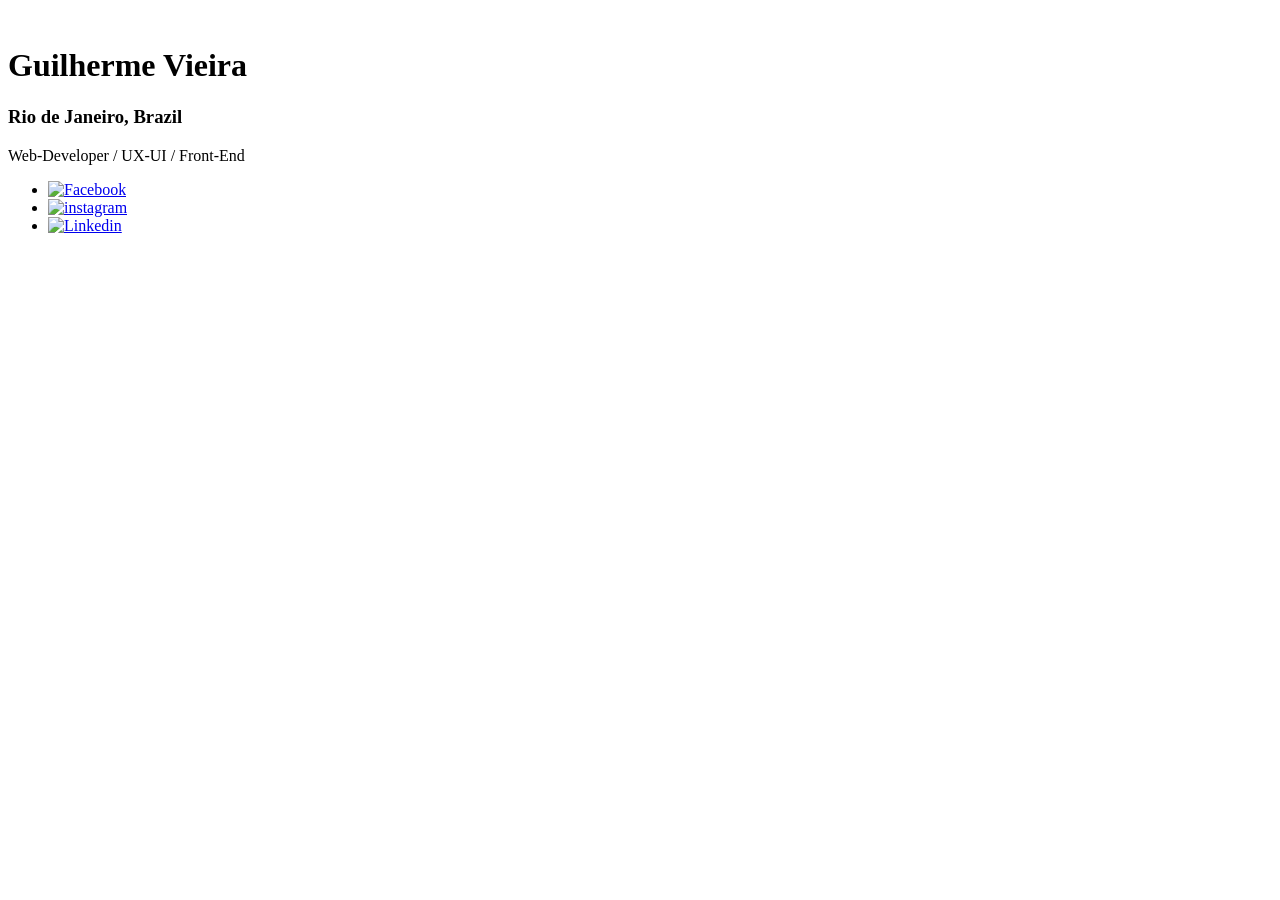
==== Portifolio.html @ e64be488 "primeiro commit" ====
<!DOCTYPE html>
<html lang="en">
<head>
    <meta charset="UTF-8">
    <meta http-equiv="X-UA-Compatible" content="IE=edge">
    <meta name="viewport" content="width=device-width, initial-scale=1.0">
    <link rel="stylesheet" href="CSS/style.css">
    <link rel="preconnect" href="https://fonts.googleapis.com">
    <link rel="preconnect" href="https://fonts.gstatic.com" crossorigin>
    <link href="https://fonts.googleapis.com/css2?family=Raleway:wght@200&family=Source+Code+Pro:wght@300&display=swap" rel="stylesheet"> 
        <title> Meu portifolio</title>
</head>
<body>
    <div class="box">
        <img class="profile-pic" src="img/Perfil.jpg" alt="">
        <h1 class="title">Guilherme Vieira</h1>
        <h3>Rio de Janeiro, Brazil</h3>
        <p> Web-Developer / UX-UI / Front-End </p>
        <ul class="redes-sociais">
            <li><a href="https://www.facebook.com/profile.php?id=100016791619465"><img src="img/facebook.svg" alt="Facebook"></a></li>
            <li><a href="https://www.instagram.com/flxcko7/"><img src="img/instagram.svg" alt="instagram"></a></li>
            <li><a href="https://www.linkedin.com/in/guilherme-vieira-a7357420a/"><img src="img/Linkedin.svg" alt="Linkedin"></a></li>
        </ul>
    
    </div>
</body>
</html>
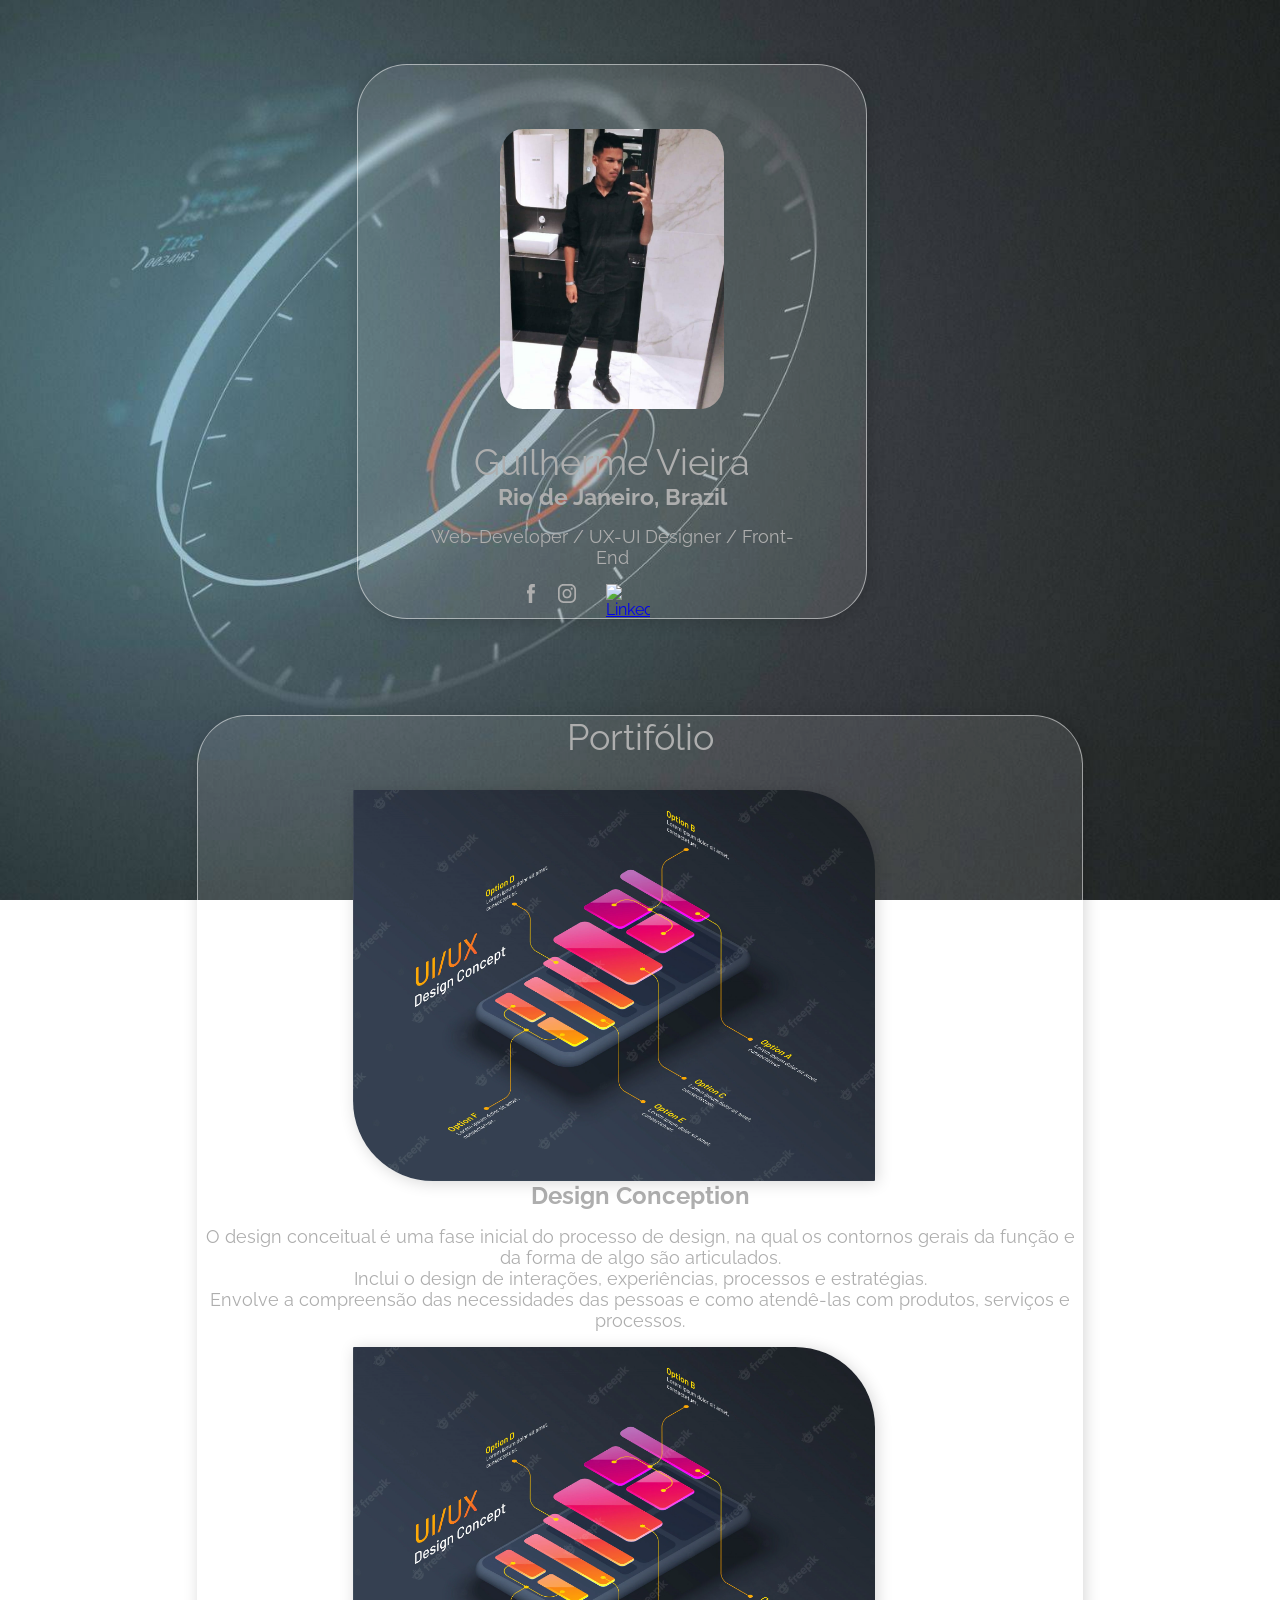
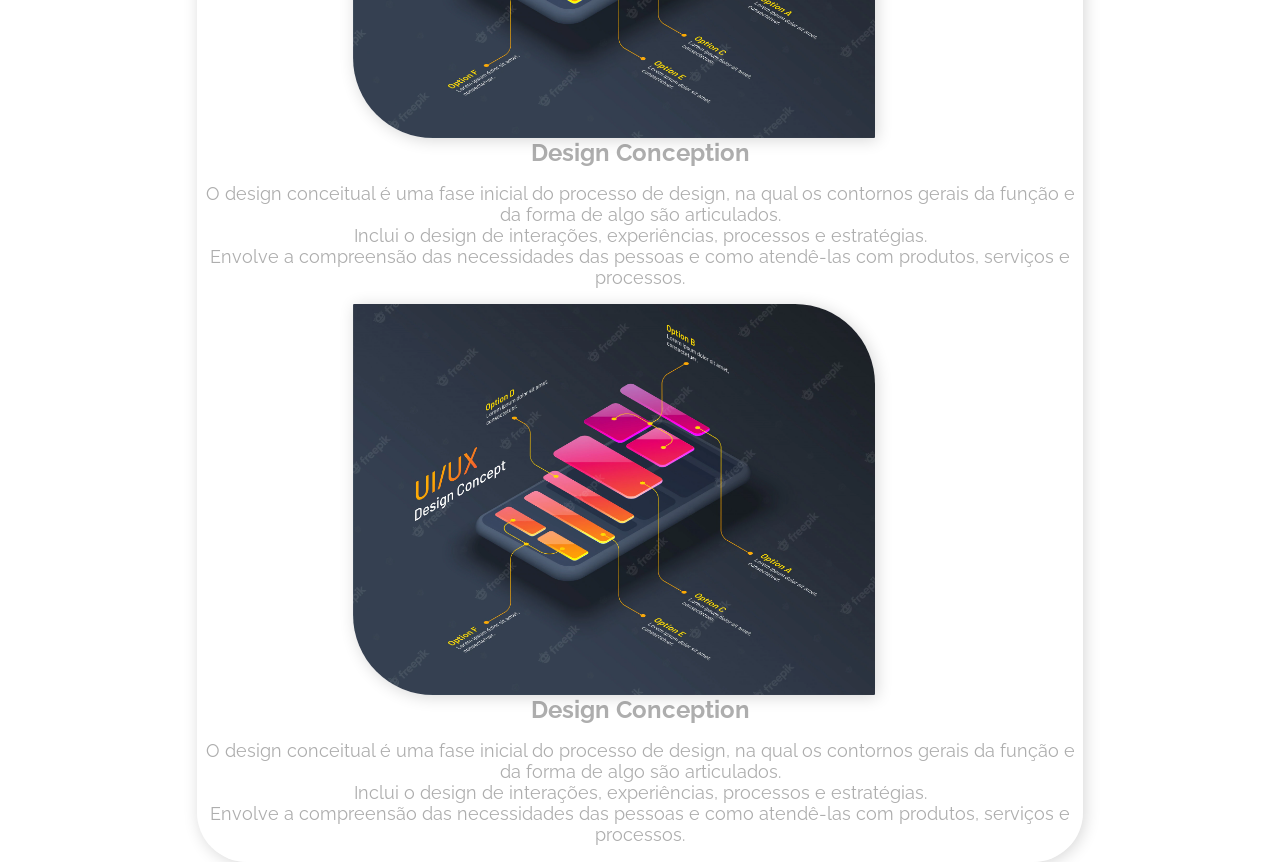
==== commit 49f75dd7: "add Portifolio" ====
--- a/Portifolio.html
+++ b/Portifolio.html
@@ -11,17 +11,37 @@
         <title> Meu portifolio</title>
 </head>
 <body>
-    <div class="box">
+    <div class=" profile box">
         <img class="profile-pic" src="img/Perfil.jpg" alt="">
         <h1 class="title">Guilherme Vieira</h1>
         <h3>Rio de Janeiro, Brazil</h3>
-        <p> Web-Developer / UX-UI / Front-End </p>
+        <p> Web-Developer / UX-UI Designer / Front-End </p>
         <ul class="redes-sociais">
-            <li><a href="https://www.facebook.com/profile.php?id=100016791619465"><img src="img/facebook.svg" alt="Facebook"></a></li>
-            <li><a href="https://www.instagram.com/flxcko7/"><img src="img/instagram.svg" alt="instagram"></a></li>
-            <li><a href="https://www.linkedin.com/in/guilherme-vieira-a7357420a/"><img src="img/Linkedin.svg" alt="Linkedin"></a></li>
+            <li><a  href="https://www.facebook.com/profile.php?id=100016791619465"><img src="img/facebook.svg" alt="Facebook"></a></li>
+            <li><a  href="https://www.instagram.com/flxcko7/"><img src="img/instagram.svg" alt="instagram"></a></li>
+            <li><a  href="https://www.linkedin.com/in/guilherme-vieira-a7357420a/"><img src="img/Linkedin.svg" alt="Linkedin"></a></li>
         </ul>
     
     </div>
+    <div class="Portifolio">
+        <h1 class="title">Portifólio</h1>
+            <ul>
+                <li>
+                    <img src="img/UX.JPG" alt="UX-UI">
+                    <h2>Design Conception</h2>
+                    <p>O design conceitual é uma fase inicial do processo de design, na qual os contornos gerais da função e da forma de algo são articulados. <br> Inclui o design de interações, experiências, processos e estratégias.<br> Envolve a compreensão das necessidades das pessoas e como atendê-las com produtos, serviços e processos.</p>
+                </li>
+                <li>
+                    <img src="img/UX.JPG" alt="UX-UI">
+                    <h2>Design Conception</h2>
+                    <p>O design conceitual é uma fase inicial do processo de design, na qual os contornos gerais da função e da forma de algo são articulados. <br> Inclui o design de interações, experiências, processos e estratégias.<br> Envolve a compreensão das necessidades das pessoas e como atendê-las com produtos, serviços e processos.</p>
+                </li>
+                <li>
+                    <img src="img/UX.JPG" alt="UX-UI">
+                    <h2>Design Conception</h2>
+                    <p>O design conceitual é uma fase inicial do processo de design, na qual os contornos gerais da função e da forma de algo são articulados. <br> Inclui o design de interações, experiências, processos e estratégias.<br> Envolve a compreensão das necessidades das pessoas e como atendê-las com produtos, serviços e processos.</p>
+                </li>
+            </ul>
+    </div>
 </body>
 </html>
--- a/CSS/style.css
+++ b/CSS/style.css
@@ -0,0 +1,107 @@
+@import url('https://fonts.googleapis.com/css2?family=Raleway:wght@200&family=Source+Code+Pro:wght@300&display=swap');
+
+*{
+    margin: 0;
+    padding: 0;
+    font-family: 'Raleway', sans-serif;
+}
+
+img {
+    display: block;
+    max-width: 59%;
+}
+
+li {
+    list-style: none;
+}
+
+body {
+    background: url(../img/background.jpg) no-repeat top center;
+    background-attachment: fixed;
+    background-size: cover;
+    display: grid;
+    align-items: center;
+    justify-content: center;  
+    height: 100vh;
+    color: #aeaeae;
+}
+.title {
+    font-size: 36px;
+    font-weight: normal;
+  }
+
+.box {
+    padding: 4rem;
+    background: rgba(255, 255, 255, 0.10);
+    box-shadow: 2px 2px 16px rgba(0, 0, 0, 0.16);
+    border-radius: 50px;
+    border: 1px solid rgba(255, 255, 255, 0.50);
+    text-align: center;
+    margin-top: 6rem;
+    margin-left: 160px;
+    justify-items: center;
+    width: 380px;
+    height: 425px;
+}
+
+.profile {
+    margin-top: 4rem;
+}
+
+.profile-pic {
+    border-radius: 10%;
+    margin: 0 auto 2rem auto;
+  }
+  
+
+h3 {
+    font-size: 23px;
+}
+
+p {
+    font-size: 18px;
+    margin-top: 1rem;
+    margin-bottom: 1rem;
+}
+
+.redes-sociais {
+    display: flex;
+    justify-content: center;
+    
+  }
+
+
+.redes-sociais li {
+    margin-right: 1rem
+
+}
+
+.Portifolio {
+    max-width: 886px;
+    box-sizing: border-box;
+    margin-top: 6rem;
+    background: rgba(255, 255, 255, 0.10);
+    box-shadow: 2px 2px 16px rgba(0, 0, 0, 0.16);
+    border-radius: 50px;
+    border: 1px solid rgba(255, 255, 255, 0.50);
+    text-align: center;
+}
+
+.Portifolio ul {
+    margin-top: 2rem;
+}
+
+.Portifolio li {
+    display: grid;
+    grid-template-columns: auto;
+    text-align: center;
+}
+
+.Portifolio li img {
+    position: relative;
+    left: 155px;
+    background: rgba(255, 255, 255, 0.10);
+    box-shadow: 2px 2px 16px rgba(0, 0, 0, 0.16);
+    border-radius: 1px 80px;
+    border: none;
+}
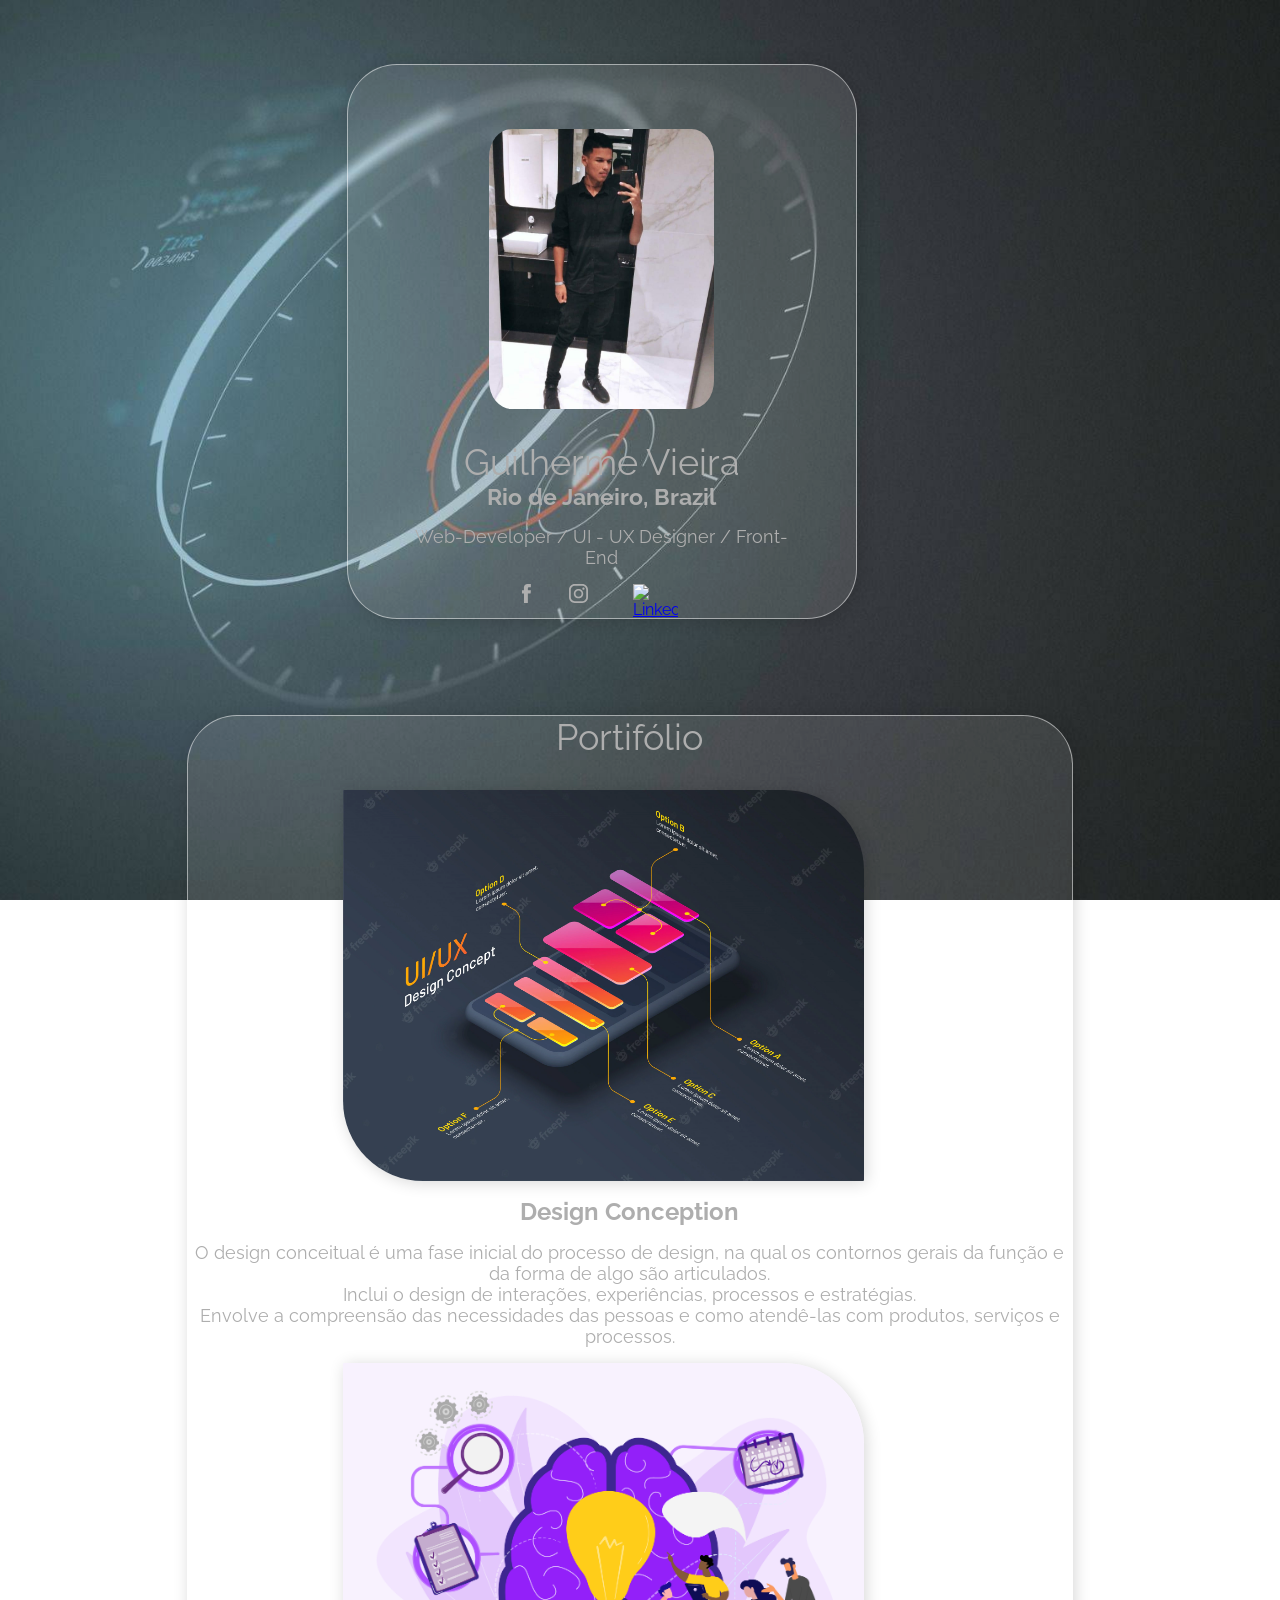
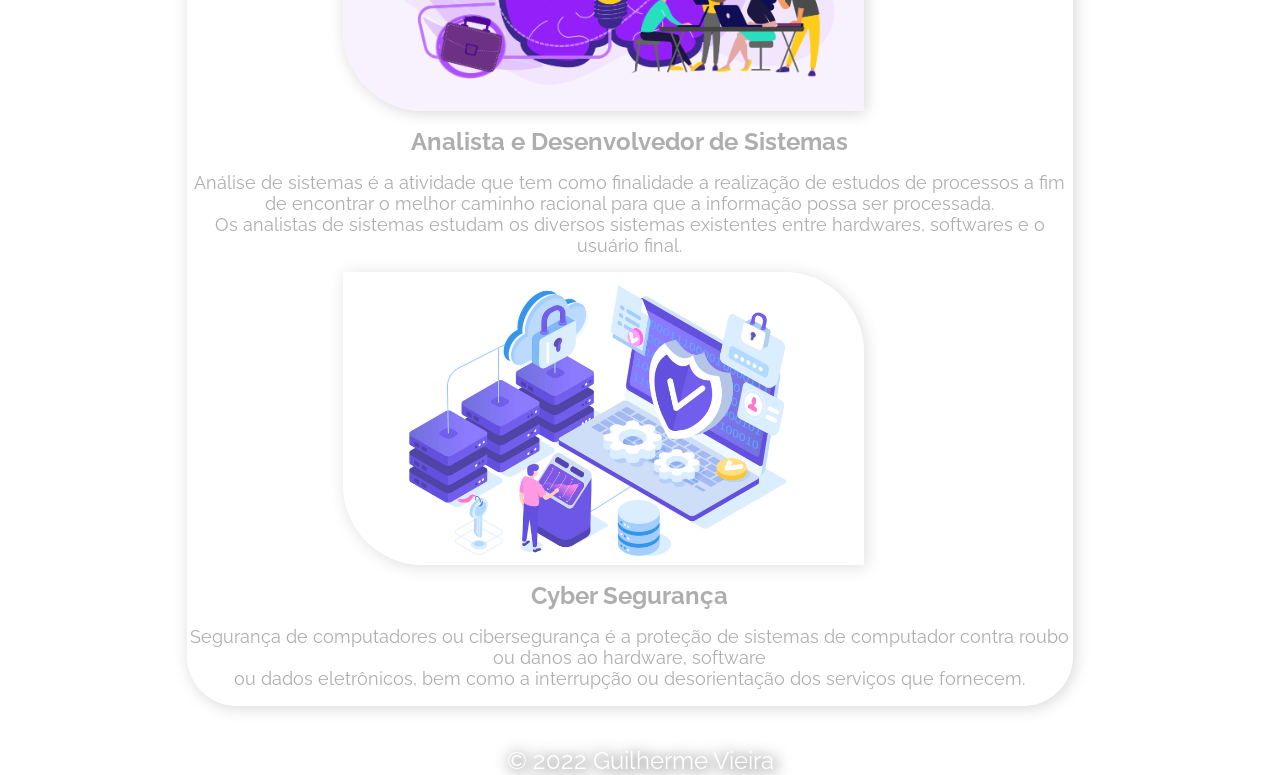
==== commit 577e86c6: "finalizado" ====
--- a/Portifolio.html
+++ b/Portifolio.html
@@ -15,7 +15,7 @@
         <img class="profile-pic" src="img/Perfil.jpg" alt="">
         <h1 class="title">Guilherme Vieira</h1>
         <h3>Rio de Janeiro, Brazil</h3>
-        <p> Web-Developer / UX-UI Designer / Front-End </p>
+        <p> Web-Developer / UI - UX Designer / Front-End </p>
         <ul class="redes-sociais">
             <li><a  href="https://www.facebook.com/profile.php?id=100016791619465"><img src="img/facebook.svg" alt="Facebook"></a></li>
             <li><a  href="https://www.instagram.com/flxcko7/"><img src="img/instagram.svg" alt="instagram"></a></li>
@@ -32,16 +32,17 @@
                     <p>O design conceitual é uma fase inicial do processo de design, na qual os contornos gerais da função e da forma de algo são articulados. <br> Inclui o design de interações, experiências, processos e estratégias.<br> Envolve a compreensão das necessidades das pessoas e como atendê-las com produtos, serviços e processos.</p>
                 </li>
                 <li>
-                    <img src="img/UX.JPG" alt="UX-UI">
-                    <h2>Design Conception</h2>
-                    <p>O design conceitual é uma fase inicial do processo de design, na qual os contornos gerais da função e da forma de algo são articulados. <br> Inclui o design de interações, experiências, processos e estratégias.<br> Envolve a compreensão das necessidades das pessoas e como atendê-las com produtos, serviços e processos.</p>
+                    <img id="Softskills" src="img/TrabalhoEmEquipe.png" alt="UX-UI">
+                    <h2><strong>Analista e Desenvolvedor de Sistemas</strong></h2>
+                    <p>Análise de sistemas é a atividade que tem como finalidade a realização de estudos de processos a fim de encontrar o melhor caminho racional para que a informação possa ser processada.<br> Os analistas de sistemas estudam os diversos sistemas existentes entre hardwares, softwares e o usuário final.</p>
                 </li>
                 <li>
-                    <img src="img/UX.JPG" alt="UX-UI">
-                    <h2>Design Conception</h2>
-                    <p>O design conceitual é uma fase inicial do processo de design, na qual os contornos gerais da função e da forma de algo são articulados. <br> Inclui o design de interações, experiências, processos e estratégias.<br> Envolve a compreensão das necessidades das pessoas e como atendê-las com produtos, serviços e processos.</p>
+                    <img class="Softskills" src="img/cyber_seguranca.png" alt="UX-UI">
+                    <h2>Cyber Segurança</h2>
+                    <p>Segurança de computadores ou cibersegurança é a proteção de sistemas de computador contra roubo ou danos ao hardware, software <br> ou  dados eletrônicos, bem como a interrupção ou desorientação dos serviços que fornecem.</p>
                 </li>
             </ul>
     </div>
+    <p class="copyright">© 2022 Guilherme Vieira </p>
 </body>
 </html>
--- a/CSS/style.css
+++ b/CSS/style.css
@@ -67,12 +67,13 @@
 .redes-sociais {
     display: flex;
     justify-content: center;
+    margin-left: 60px;
     
   }
 
 
 .redes-sociais li {
-    margin-right: 1rem
+    margin-right: 2rem;
 
 }
 
@@ -104,4 +105,18 @@
     box-shadow: 2px 2px 16px rgba(0, 0, 0, 0.16);
     border-radius: 1px 80px;
     border: none;
+    margin-bottom: 1rem;
 }
+
+.Softskills {
+    opacity: 80%; 
+}
+
+.copyright {
+    position: relative;
+    font-size: 24px;
+    color: white;
+    text-shadow: 2px 2px 16px black;
+    margin: 20rem;
+    margin-top: 40px;
+}
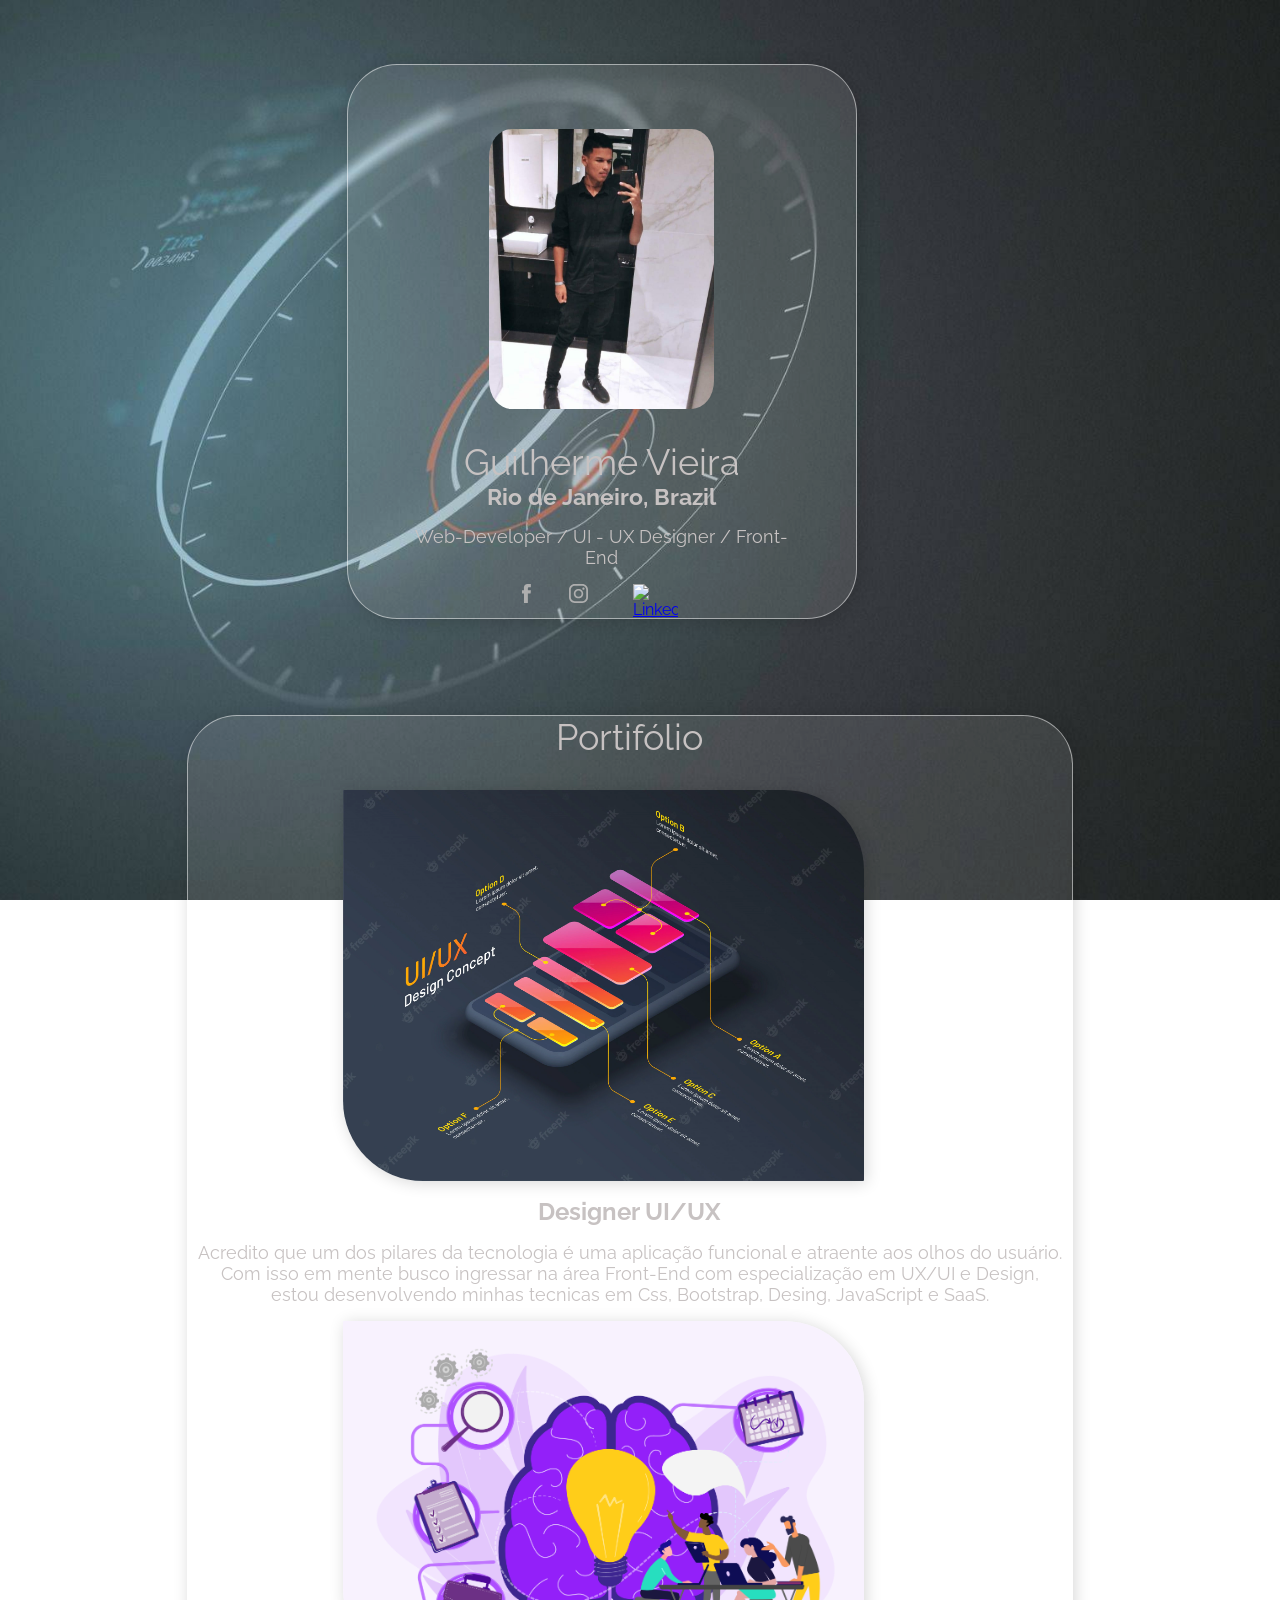
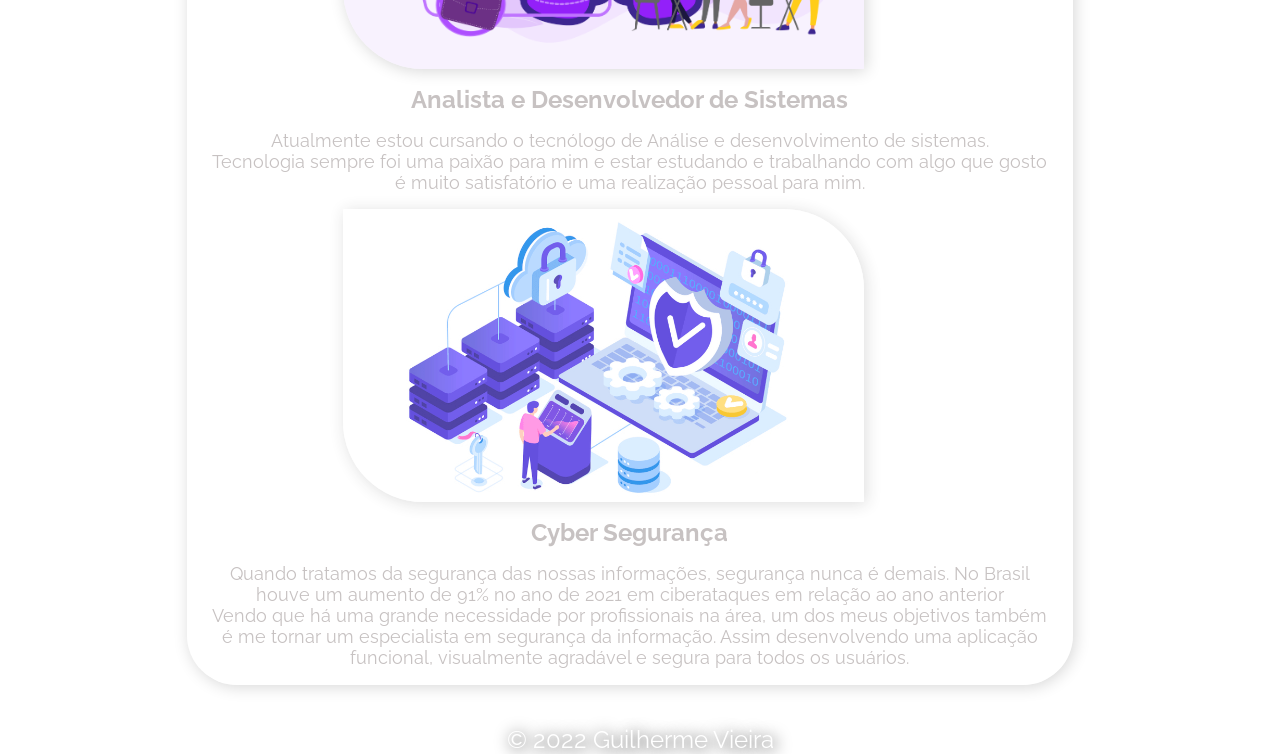
==== commit 2c507d4c: ":recycle: atualizaçao: atualizaçao de info" ====
--- a/Portifolio.html
+++ b/Portifolio.html
@@ -28,18 +28,28 @@
             <ul>
                 <li>
                     <img src="img/UX.JPG" alt="UX-UI">
-                    <h2>Design Conception</h2>
-                    <p>O design conceitual é uma fase inicial do processo de design, na qual os contornos gerais da função e da forma de algo são articulados. <br> Inclui o design de interações, experiências, processos e estratégias.<br> Envolve a compreensão das necessidades das pessoas e como atendê-las com produtos, serviços e processos.</p>
+                    <h2>Designer UI/UX</h2>
+                    <p>Acredito que um dos pilares da tecnologia é uma aplicação funcional e atraente aos olhos do usuário.<br>
+                         Com isso em mente busco ingressar na área Front-End com especialização em UX/UI e Design, <br>
+                        estou desenvolvendo minhas tecnicas em Css, Bootstrap, Desing, JavaScript e SaaS.
+                     </p>
                 </li>
                 <li>
                     <img id="Softskills" src="img/TrabalhoEmEquipe.png" alt="UX-UI">
                     <h2><strong>Analista e Desenvolvedor de Sistemas</strong></h2>
-                    <p>Análise de sistemas é a atividade que tem como finalidade a realização de estudos de processos a fim de encontrar o melhor caminho racional para que a informação possa ser processada.<br> Os analistas de sistemas estudam os diversos sistemas existentes entre hardwares, softwares e o usuário final.</p>
+                    <p> Atualmente estou cursando o tecnólogo de Análise e desenvolvimento de sistemas.<br>
+                         Tecnologia sempre foi uma paixão para mim e estar estudando e trabalhando com algo que gosto <br>
+                          é muito satisfatório e uma realização pessoal para mim.</p>
                 </li>
                 <li>
                     <img class="Softskills" src="img/cyber_seguranca.png" alt="UX-UI">
                     <h2>Cyber Segurança</h2>
-                    <p>Segurança de computadores ou cibersegurança é a proteção de sistemas de computador contra roubo ou danos ao hardware, software <br> ou  dados eletrônicos, bem como a interrupção ou desorientação dos serviços que fornecem.</p>
+                    <p>Quando tratamos da segurança das nossas informações, segurança nunca é demais. No Brasil <br>
+                        houve um aumento de 91% no ano de 2021 em ciberataques em relação ao ano anterior <br>
+                        Vendo que há uma grande necessidade por profissionais na área, um dos meus objetivos também <br>
+                        é me tornar um especialista em segurança da informação. Assim desenvolvendo uma aplicação <br>
+                        funcional, visualmente agradável e segura para todos os usuários.
+                     </p>
                 </li>
             </ul>
     </div>
--- a/CSS/style.css
+++ b/CSS/style.css
@@ -23,7 +23,7 @@
     align-items: center;
     justify-content: center;  
     height: 100vh;
-    color: #aeaeae;
+    color: #c7c2c2;
 }
 .title {
     font-size: 36px;
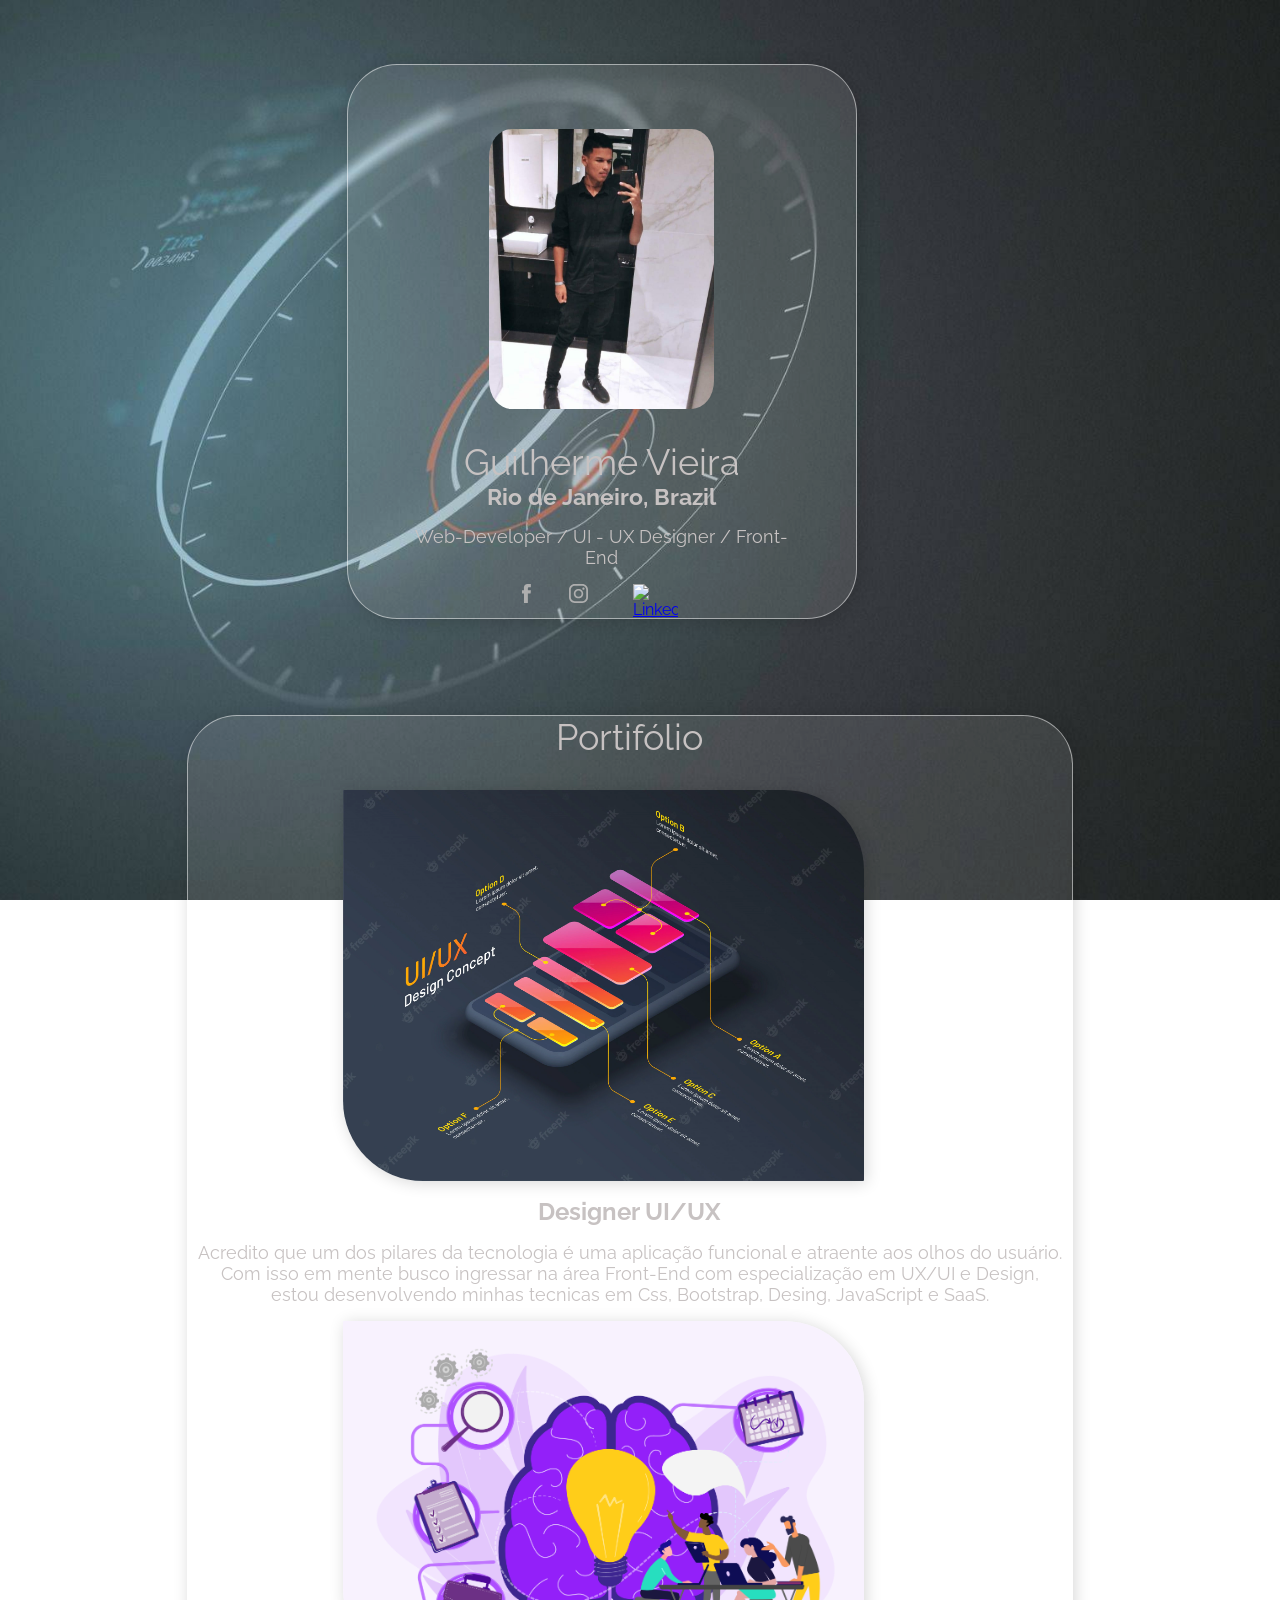
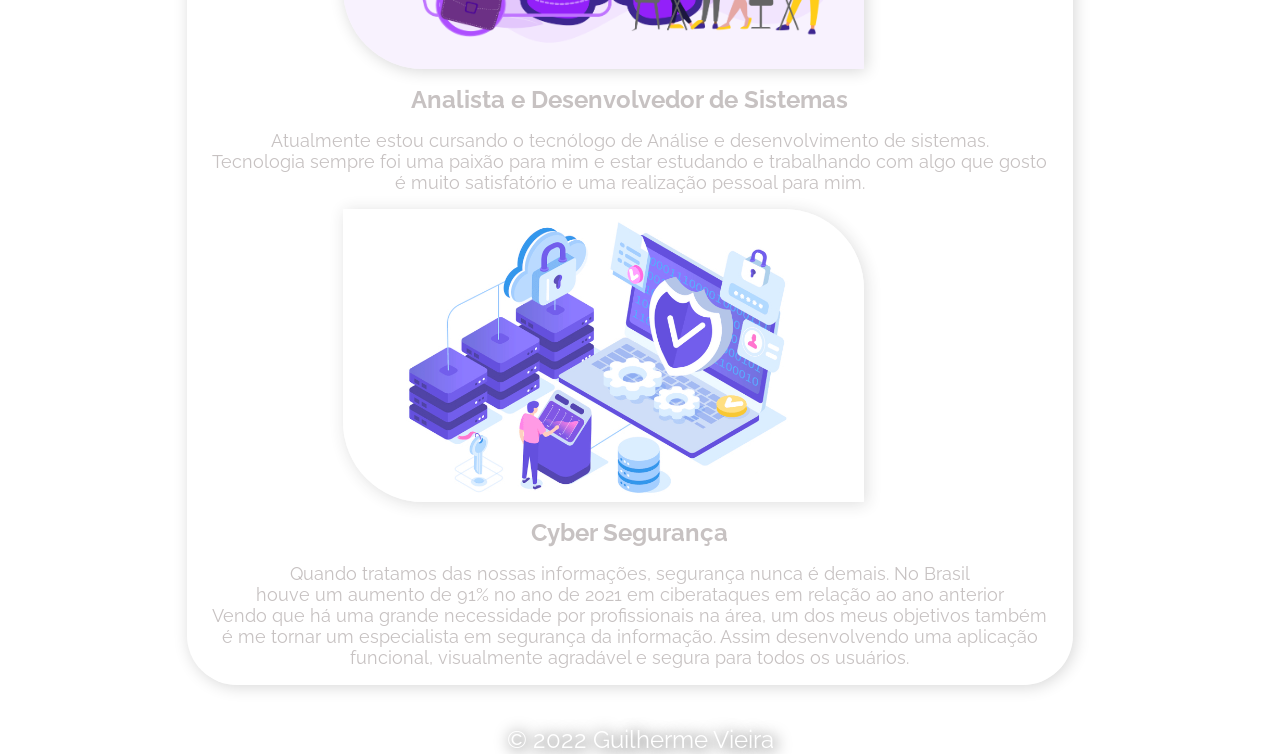
==== commit 36a28b6d: ":recycle: atualização: atualização de info 1.1" ====
--- a/Portifolio.html
+++ b/Portifolio.html
@@ -1,5 +1,5 @@
 <!DOCTYPE html>
-<html lang="en">
+<html lang="Pt-Br">
 <head>
     <meta charset="UTF-8">
     <meta http-equiv="X-UA-Compatible" content="IE=edge">
@@ -44,7 +44,7 @@
                 <li>
                     <img class="Softskills" src="img/cyber_seguranca.png" alt="UX-UI">
                     <h2>Cyber Segurança</h2>
-                    <p>Quando tratamos da segurança das nossas informações, segurança nunca é demais. No Brasil <br>
+                    <p>Quando tratamos das nossas informações, segurança nunca é demais. No Brasil <br>
                         houve um aumento de 91% no ano de 2021 em ciberataques em relação ao ano anterior <br>
                         Vendo que há uma grande necessidade por profissionais na área, um dos meus objetivos também <br>
                         é me tornar um especialista em segurança da informação. Assim desenvolvendo uma aplicação <br>
